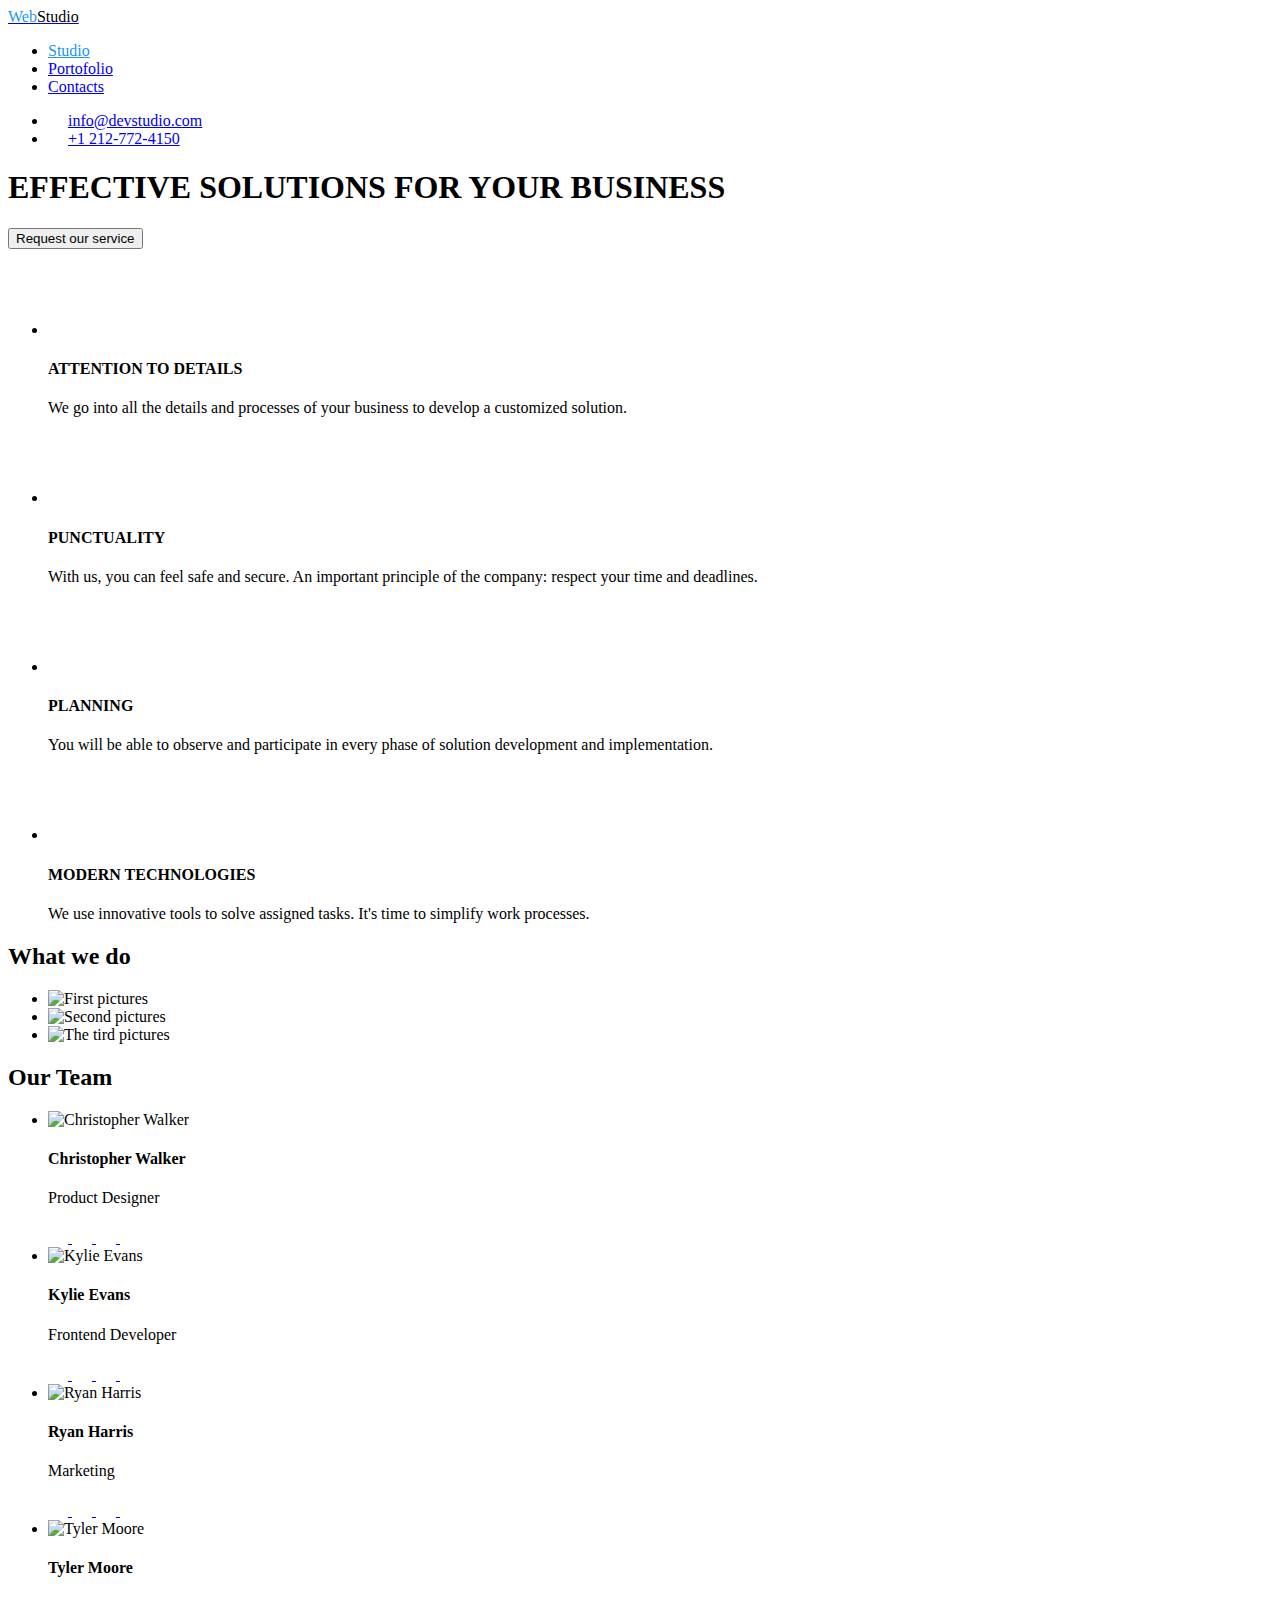
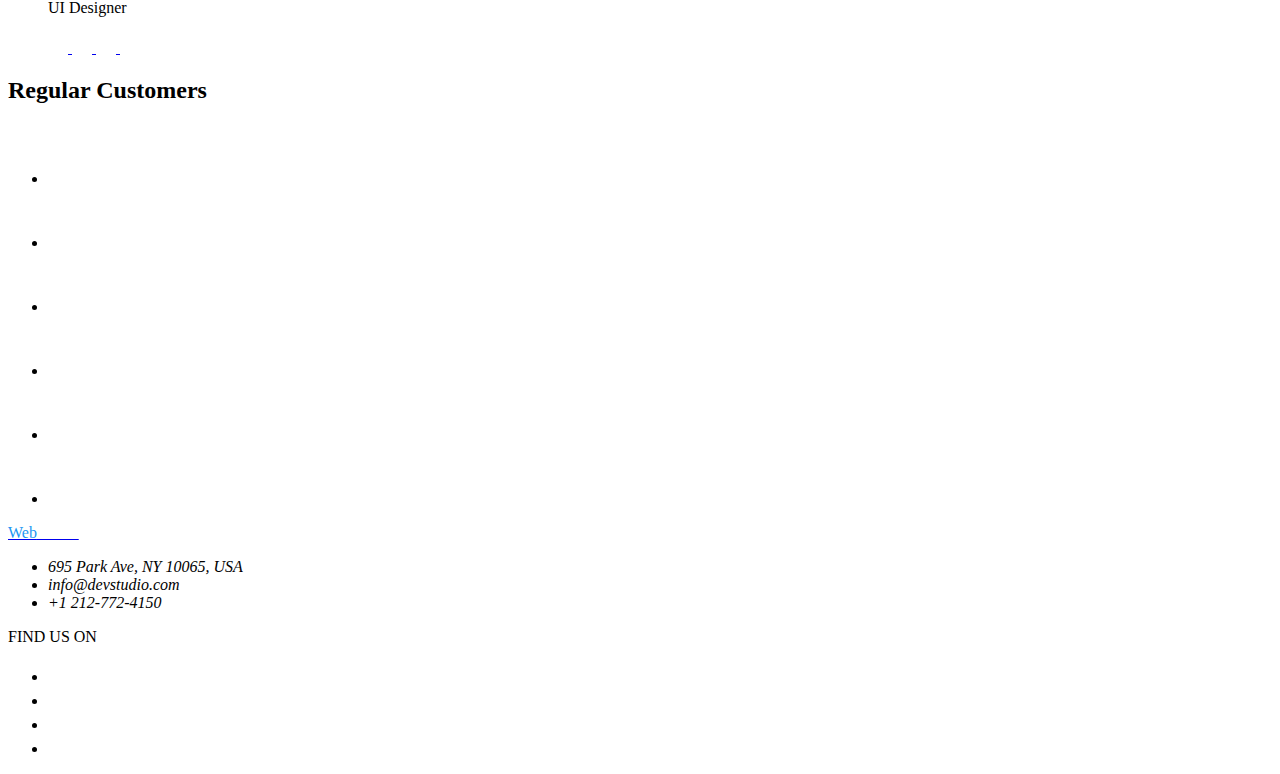
==== index.html @ bbbb0a0f "index.htmk" ====
<!DOCTYPE html>
<html lang="en">
  <head>
    <meta charset="UTF-8" />
    <meta name="viewport" content="width=device-width, initial-scale=1.0" />
    <title>WebStudio Homework</title>
    <link rel="preconnect" href="https://fonts.googleapis.com" />
    <link rel="preconnect" href="https://fonts.gstatic.com" crossorigin />
    <link
      href="https://fonts.googleapis.com/css2?family=Raleway:wght@700&family=Roboto:wght@400;500;700;900&display=swap"
      rel="stylesheet"
    />
    <link rel="stylesheet" href="css/styles.css" />
  </head>
  <body>
    <!-- Menu Bar -->

    <header class="menu_header">
      <section class="main_logo">
        <a
          href="https://www.figma.com/file/TwjztGEkwMravGL9pPVt8l/Web-Studio-Homework-Project?type=design&node-id=74568-301&mode=design&t=quNgdQ1KRycnPcf1-0"
          target="_blank"
        >
          <span style="color: #2196f3">Web</span
          ><span style="color: #000000">Studio</span>
        </a>
      </section>
      <div class="div_nav">
        <nav class="main_nav">
          <ul class="nav_item_ul">
            <li class="nav_item_list current">
              <a href="index.html" style="color: #2196f3">Studio</a>
            </li>
            <li class="nav_item_list">
              <a href="portofolio.html">Portofolio</a>
            </li>
            <li class="nav_item_list"><a href="#contacts">Contacts</a></li>
          </ul>
        </nav>

        <ul class="contact_item">
          <li class="contact_item_list">
            <svg class="social_icon_1" width="16" height="12">
              <use href="./images/symbol-defs.svg#icon-envelope-hover"></use>
            </svg>
            <a class="social_icon_link" href="mailto:info@devstudio.com"
              >info@devstudio.com</a
            >
          </li>
          <li class="contact_item_list">
            <svg class="social_icon_1" width="16" height="12">
              <use href="./images/symbol-defs.svg#icon-smartphone"></use>
            </svg>
            <a href="tel:+12127724150">+1 212-772-4150</a>
          </li>
        </ul>
      </div>
    </header>

    <!-- Title -->
    <main class="main_class">
      <div class="title_container">
        <section class="main_title">
          <h1 class="main_title_h1">EFFECTIVE SOLUTIONS FOR YOUR BUSINESS</h1>
          <div class="container_main_button">
            <button class="main_button" type="button">
              Request our service
            </button>
          </div>
        </section>
      </div>

      <!-- Team  Qualities-->
      <section class="team_qualities_section">
        <ul class="team_qualities">
          <li class="team_qualities_list">
            <svg class="team_qualities_icon" width="70" height="70">
              <use href="./images/symbol-defs.svg#icon-antenna-1"></use>
            </svg>
            <h4 class="team_qualities_skill">ATTENTION TO DETAILS</h4>
            <p class="team_qualities_text">
              We go into all the details and processes of your business to
              develop a customized solution.
            </p>
          </li>

          <li class="team_qualities_list">
            <svg class="team_qualities_icon" width="70" height="70">
              <use href="./images/symbol-defs.svg#icon-clock-1"></use>
            </svg>
            <h4 class="team_qualities_skill">PUNCTUALITY</h4>
            <p class="team_qualities_text">
              With us, you can feel safe and secure. An important principle of
              the company: respect your time and deadlines.
            </p>
          </li>

          <li class="team_qualities_list">
            <svg class="team_qualities_icon" width="70" height="70">
              <use href="./images/symbol-defs.svg#icon-diagram-1"></use>
            </svg>
            <h4 class="team_qualities_skill">PLANNING</h4>
            <p class="team_qualities_text">
              You will be able to observe and participate in every phase of
              solution development and implementation.
            </p>
          </li>

          <li class="team_qualities_list">
            <svg class="team_qualities_icon" width="70" height="70">
              <use href="./images/symbol-defs.svg#icon-astronaut-1"></use>
            </svg>
            <h4 class="team_qualities_skill">MODERN TECHNOLOGIES</h4>
            <p class="team_qualities_text">
              We use innovative tools to solve assigned tasks. It's time to
              simplify work processes.
            </p>
          </li>
        </ul>
      </section>

      <!-- What we do -->
      <section class="whatwedo">
        <h2 class="whatwedo_section">What we do</h2>
        <ul class="whatwedo_gallery">
          <li class="whatwedo_list">
            <img
              src="./images/What we do/box 1.png"
              alt="First pictures"
              width="370"
            />
          </li>

          <li class="whatwedo_list">
            <img
              src="./images/What we do/box 2.jpg"
              alt="Second pictures"
              width="370"
            />
          </li>

          <li class="whatwedo_list">
            <img
              src="./images/What we do/box 3.jpg"
              alt="The tird pictures"
              width="370"
            />
          </li>
        </ul>
      </section>

      <!-- Our Team -->
      <section class="ourteam_section">
        <div class="container ourteam_div">
          <h2 class="ourteam">Our Team</h2>
          <ul class="ourteam_gallery">
            <li class="ourteam_list">
              <img
                src="./images/Our Team/ChristopherWalker.jpg"
                alt="Christopher Walker"
                width="270"
              />
              <h4 class="ourteam_name">Christopher Walker</h4>
              <p class="ourteam_text">Product Designer</p>
              <div class="socialmedia_icon">
                <a class="social_icon" href="#">
                  <svg class="social_icon_svg" width="20" height="20">
                    <use href="./images/symbol-defs.svg#icon-instagram"></use>
                  </svg>
                </a>
                <a class="social_icon" href="#">
                  <svg class="social_icon_svg" width="20" height="20">
                    <use href="./images/symbol-defs.svg#icon-twitter"></use>
                  </svg>
                </a>
                <a class="social_icon" href="#">
                  <svg class="social_icon_svg" width="20" height="20">
                    <use href="./images/symbol-defs.svg#icon-facebook"></use>
                  </svg>
                </a>
                <a class="social_icon" href="#">
                  <svg class="social_icon_svg" width="20" height="20">
                    <use href="./images/symbol-defs.svg#icon-linkedin"></use>
                  </svg>
                </a>
              </div>
            </li>
            <li class="ourteam_list">
              <img
                src="./images/Our Team/KylieEvans.jpg"
                alt="Kylie Evans"
                width="270"
              />
              <h4 class="ourteam_name">Kylie Evans</h4>
              <p class="ourteam_text">Frontend Developer</p>
              <div class="socialmedia_icon">
                <a class="social_icon" href="#">
                  <svg class="social_icon_svg" width="20" height="20">
                    <use href="./images/symbol-defs.svg#icon-instagram"></use>
                  </svg>
                </a>
                <a class="social_icon" href="#">
                  <svg class="social_icon_svg" width="20" height="20">
                    <use href="./images/symbol-defs.svg#icon-twitter"></use>
                  </svg>
                </a>
                <a class="social_icon" href="#">
                  <svg class="social_icon_svg" width="20" height="20">
                    <use href="./images/symbol-defs.svg#icon-facebook"></use>
                  </svg>
                </a>
                <a class="social_icon" href="#">
                  <svg class="social_icon_svg" width="20" height="20">
                    <use href="./images/symbol-defs.svg#icon-linkedin"></use>
                  </svg>
                </a>
              </div>
            </li>
            <li class="ourteam_list">
              <img
                src="./images/Our Team/RyanHarris.jpg"
                alt="Ryan Harris"
                width="270"
              />
              <h4 class="ourteam_name">Ryan Harris</h4>
              <p class="ourteam_text">Marketing</p>
              <div class="socialmedia_icon">
                <a class="social_icon" href="#">
                  <svg class="social_icon_svg" width="20" height="20">
                    <use href="./images/symbol-defs.svg#icon-instagram"></use>
                  </svg>
                </a>
                <a class="social_icon" href="#">
                  <svg class="social_icon_svg" width="20" height="20">
                    <use href="./images/symbol-defs.svg#icon-twitter"></use>
                  </svg>
                </a>
                <a class="social_icon" href="#">
                  <svg class="social_icon_svg" width="20" height="20">
                    <use href="./images/symbol-defs.svg#icon-facebook"></use>
                  </svg>
                </a>
                <a class="social_icon" href="#">
                  <svg class="social_icon_svg" width="20" height="20">
                    <use href="./images/symbol-defs.svg#icon-linkedin"></use>
                  </svg>
                </a>
              </div>
            </li>
            <li class="ourteam_list">
              <img
                src="./images/Our Team/TylerMoore.jpg"
                alt="Tyler Moore"
                width="270"
              />
              <h4 class="ourteam_name">Tyler Moore</h4>
              <p class="ourteam_text">UI Designer</p>
              <div class="socialmedia_icon">
                <a class="social_icon" href="#">
                  <svg class="social_icon_svg" width="20" height="20">
                    <use href="./images/icons.svg#icon-instagram"></use>
                  </svg>
                </a>
                <a class="social_icon" href="#">
                  <svg class="social_icon_svg" width="20" height="20">
                    <use href="./images/symbol-defs.svg#icon-twitter"></use>
                  </svg>
                </a>
                <a class="social_icon" href="#">
                  <svg class="social_icon_svg" width="20" height="20">
                    <use href="./images/symbol-defs.svg#icon-facebook"></use>
                  </svg>
                </a>
                <a class="social_icon" href="#">
                  <svg class="social_icon_svg" width="20" height="20">
                    <use href="./images/symbol-defs.svg#icon-linkedin"></use>
                  </svg>
                </a>
              </div>
            </li>
          </ul>
        </div>
      </section>

      <!-- Regular Customer -->

      <section class="client_section">
        <div class="client_div">
          <h2 class="ourteam">Regular Customers</h2>
          <ul class="list_client">
            <li class="list_client_li">
              <a class="client_link" href="#">
                <svg class="client_icon" width="106" height="60">
                  <use href="./images/symbol-defs.svg#icon-1"></use>
                </svg>
              </a>
            </li>
            <li class="list_client_li">
              <a class="client_link" href="#">
                <svg class="client_icon" width="106" height="60">
                  <use href="./images/symbol-defs.svg#icon-2"></use>
                </svg>
              </a>
            </li>
            <li class="list_client_li">
              <a class="client_link" href="#">
                <svg class="client_icon" width="106" height="60">
                  <use href="./images/symbol-defs.svg#icon-3"></use>
                </svg>
              </a>
            </li>
            <li class="list_client_li">
              <a class="client_link" href="#">
                <svg class="client_icon" width="106" height="60">
                  <use href="./images/symbol-defs.svg#icon-4"></use>
                </svg>
              </a>
            </li>
            <li class="list_client_li">
              <a class="client_link" href="#">
                <svg class="client_icon" width="106" height="60">
                  <use href="./images/symbol-defs.svg#icon-5"></use>
                </svg>
              </a>
            </li>
            <li class="list_client_li">
              <a class="client_link" href="#">
                <svg class="client_icon" width="106" height="60">
                  <use href="./images/symbol-defs.svg#icon-6"></use>
                </svg>
              </a>
            </li>
          </ul>
        </div>
      </section>
    </main>

    <!-- Contact Adress -->

    <footer class="main_footer">
      <section class="all_footer">
        <section class="main_logo">
          <a
            href="https://www.figma.com/file/TwjztGEkwMravGL9pPVt8l/Web-Studio-Homework-Project?type=design&node-id=74568-301&mode=design&t=quNgdQ1KRycnPcf1-0"
            target="_blank"
          >
            <span style="color: #2196f3">Web</span
            ><span style="color: #ffffff">Studio</span>
          </a>
        </section>
        <address class="address">
          <ul class="address_section">
            <li class="address_location">695 Park Ave, NY 10065, USA</li>
            <li class="address_contact">info@devstudio.com</li>
            <li class="address_contact">+1 212-772-4150</li>
          </ul>
        </address>

        <div class="footer_social">
          <p class="find_us">FIND US ON</p>
          <ul class="socialmedia_class">
            <li class="footer_socialmedia_list">
              <a class="footer_social_icon" href="#">
                <svg class="footer_icon_svg" width="20" height="20">
                  <use href="./images/symbol-defs.svg#icon-instagram"></use>
                </svg>
              </a>
            </li>
            <li class="footer_socialmedia_list">
              <a class="footer_social_icon" href="#">
                <svg class="footer_icon_svg" width="20" height="20">
                  <use href="./images/symbol-defs.svg#icon-twitter"></use>
                </svg>
              </a>
            </li>
            <li class="footer_socialmedia_list">
              <a class="footer_social_icon" href="#">
                <svg class="footer_icon_svg" width="20" height="20">
                  <use href="./images/symbol-defs.svg#icon-facebook"></use>
                </svg>
              </a>
            </li>
            <li class="footer_socialmedia_list">
              <a class="footer_social_icon" href="#">
                <svg class="footer_icon_svg" width="20" height="20">
                  <use href="./images/symbol-defs.svg#icon-linkedin"></use>
                </svg>
              </a>
            </li>
          </ul>
        </div>
      </section>
    </footer>
  </body>
</html>
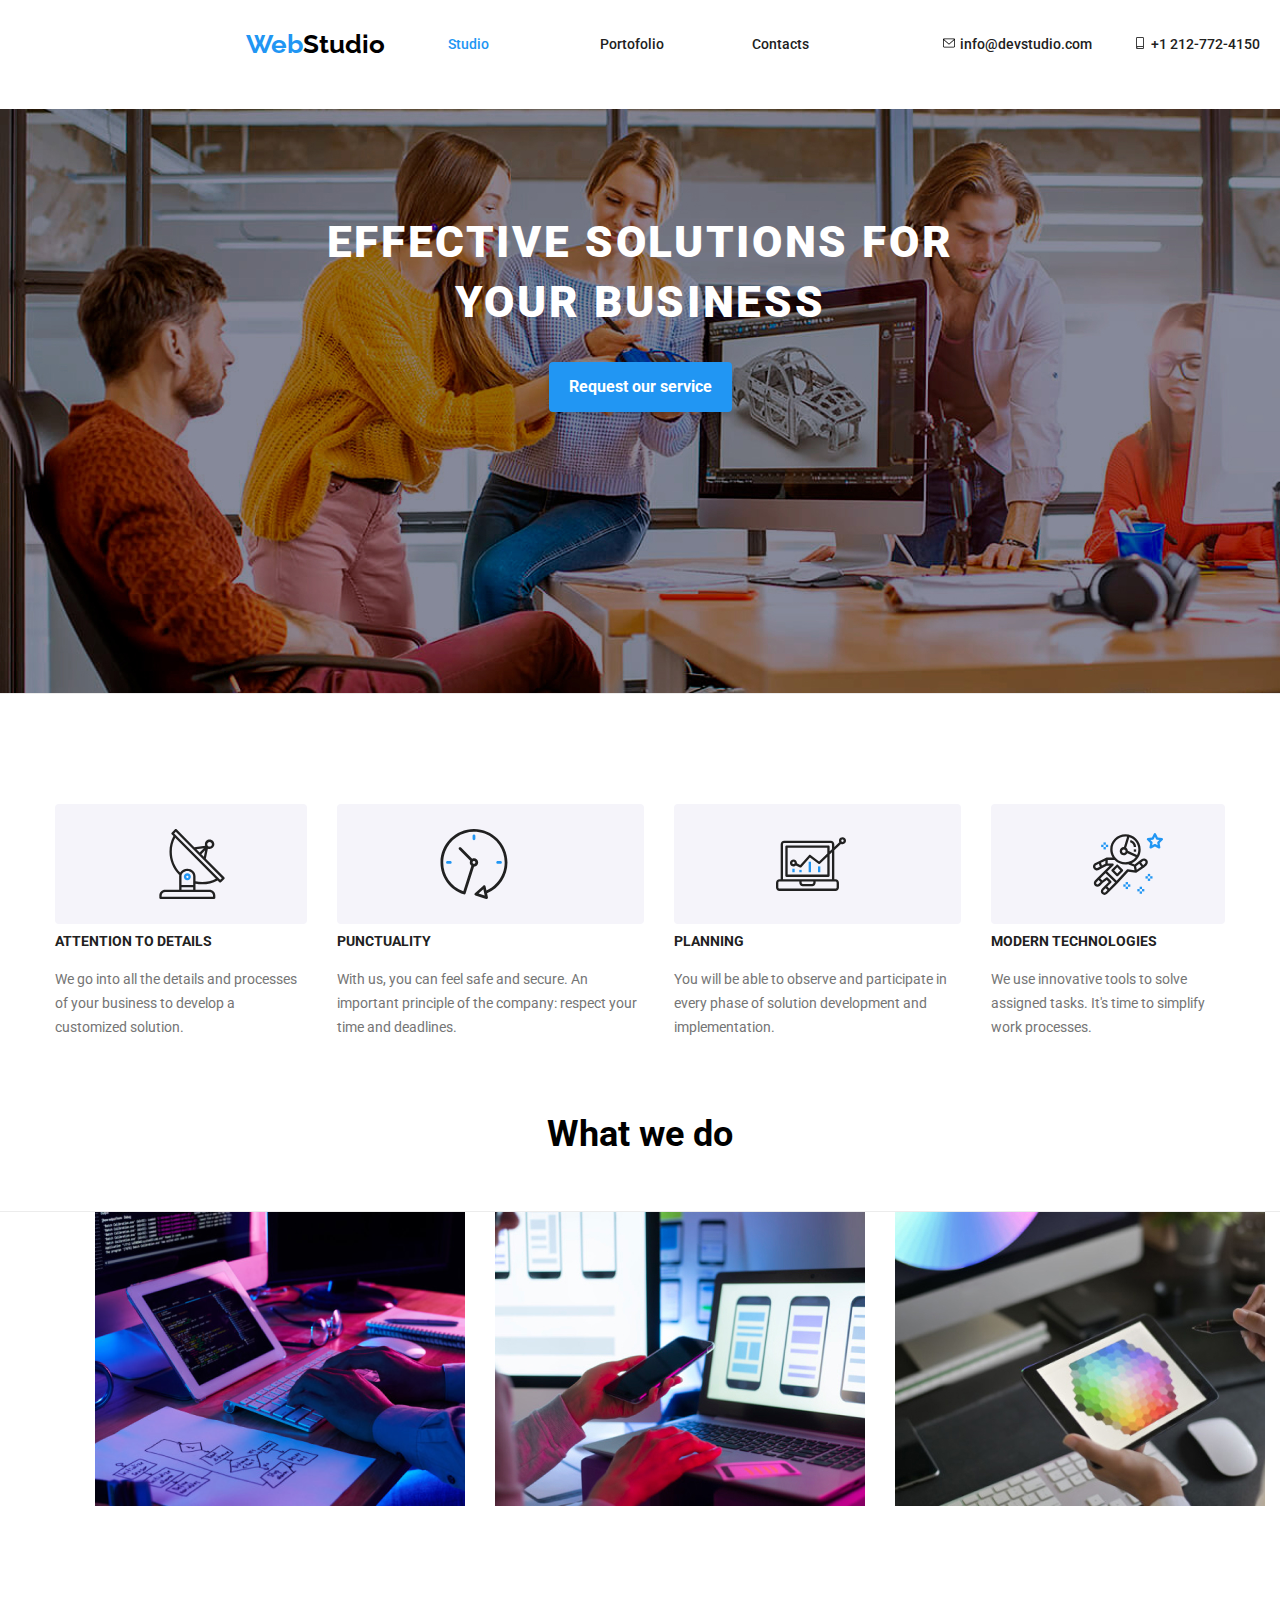
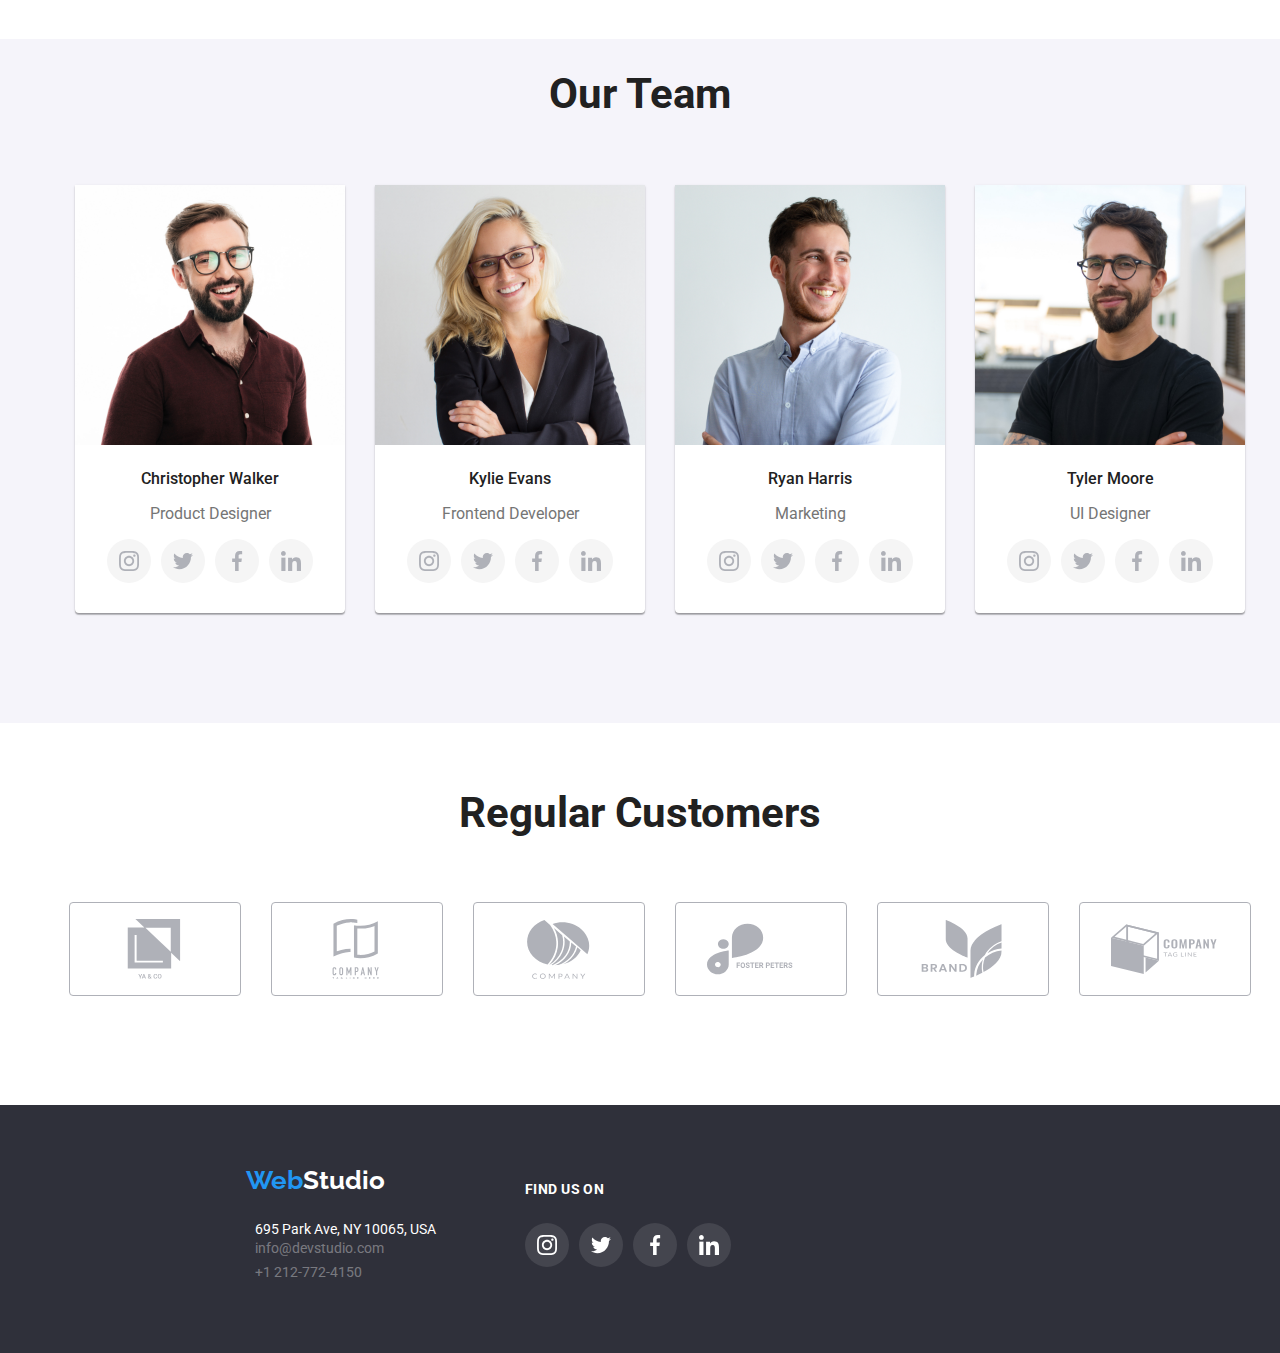
==== commit 0f192665: "update index & css" ====
--- a/index.html
+++ b/index.html
@@ -58,7 +58,7 @@
     </header>
 
     <!-- Title -->
-    <main class="main_class">
+    <main class="main_class" style="overflow-x: hidden">
       <div class="title_container">
         <section class="main_title">
           <h1 class="main_title_h1">EFFECTIVE SOLUTIONS FOR YOUR BUSINESS</h1>
--- a/css/styles.css
+++ b/css/styles.css
@@ -0,0 +1,581 @@
+:root {
+    --primary-font: 'Roboto', sans-serif;
+    --secondary-font: 'Raleway', sans-serif;
+    --primary-color: #212121;
+    --secondary-color: #2196f3;
+    --light-color: #757575;
+    --sec-color: #afb1b8;   
+}
+
+body {
+    background-color: #FFF;
+    margin: 0;
+}
+
+
+/* Menu Bar */
+
+.main_logo {
+    display: flex;
+    justify-content: space-between;
+    font-weight: 700;
+    font-size: 26px;
+    font-family: var(--secondary-font);
+    margin-bottom: 20px;
+}
+
+.menu_header {
+    display: flex;
+    align-items: center;
+    justify-content: space-between;
+    border-bottom: 1px solid #ececec;
+    margin-left: 215px;
+    border: none;
+}
+
+.nav_item_list {
+    font-weight: 500;
+    font-size: 14px;
+    line-height: 1.2;
+    width: 25%;
+    justify-content: space-between;
+    align-items: center;
+    color: var(--primary-color);
+    font-family: var(--primary-font);
+}
+
+.main_nav {
+    background-color: #fff;
+    overflow: hidden;
+    line-height: 16.41px;
+    font-weight: 500;
+    list-style-type: none;
+    justify-content: space-between;
+    display: flex;
+    align-items: center;
+    justify-content: space-between;
+    padding-bottom: 20px;
+}
+
+.main_nav a{
+    font-weight: 500%;
+}
+
+.main_nav ul {
+    display: flex;
+    background-color: #fff;
+    overflow: hidden;
+    line-height: 16.41px;
+    width: 405px;
+    list-style-type: none;
+    justify-content: space-between; 
+}
+
+.div_nav {
+    display: flex;
+    width: 80%;
+    justify-content: space-between;
+    padding: 20px;
+}
+
+
+.nav_item_list a:hover,
+.nav_item_list a:focus {
+    color: var(--secondary-color);
+}
+
+
+.contact_item {
+    display: flex;
+    justify-content: space-between;
+    align-items: center;
+    padding-bottom: 20px;
+    margin-left: auto;
+    gap: 40px;
+}
+
+.contact_item_list a:hover {
+    color: var(--secondary-color);
+}
+
+.contact_item_list:hover,
+.contact_item_list:focus{
+    fill: var(--secondary-color);
+}
+
+.contact_item_list {
+    font-weight: 500;
+    font-size: 14px;
+    line-height: 1.2;
+    font-family: var(--primary-font);
+    justify-content: center;
+}
+
+/* Title */
+.main_title {
+    background-image: url(../images/background.jpg);
+    color: #fff;
+    width: 100%;
+    height: 600px;
+    margin-top: -80px;
+    text-align: center;
+}
+
+element.style {
+    overflow-x: hidden;
+}
+
+.title_container {
+    display: flex;
+    align-items: center;
+    padding-top: 5%;
+    border-bottom: 1px solid #ececec;
+    justify-content: space-between;
+}
+
+.main_title_h1 {
+    font-family: var(--primary-font);
+    text-align: center;
+    font-size: 44px;
+    font-weight: 900;
+    line-height: 1.36;
+    letter-spacing: 0.06em;
+    text-transform: uppercase;
+    margin: 0 auto 30px;
+    max-width: 696px;  
+}
+
+.main_title_h1 {
+    padding-top: 120px;
+}
+
+.main_button {
+    color: #fff;
+    padding: 10px 20px;
+    border-radius: 4px;
+    font-weight: 700;
+    font-size: 16px;
+    border: none;
+    text-align: center;
+    line-height: 1.87;
+    font-family: var(--primary-font);
+    background-color: var(--secondary-color);
+    box-shadow: 0px 4px 4px 0px #00000026;
+}
+
+.container_main_button {
+    display: flex;
+    justify-content: center;
+}
+
+.main_button:hover,
+.main_button:focus {
+    background-color: #188ce8;
+    box-shadow: 0px 4px 4px 0px #00000026;
+}
+
+/* Team Qualities */
+
+.team_qualities_section {
+    display: flex;
+    justify-self: center;
+    margin: auto;
+    background-color: #ffffff;
+    top: 774px;
+    width: 1170px;
+    height: 251px;
+  }
+
+ul.team_qualities {
+    display: flex;
+    gap: 30px;
+    padding: 0;
+}
+.team_qualities_section p{
+    line-height: 1.71;
+}
+
+.team_qualities_skill {
+    font-family: var(--primary-font);
+    font-weight: 700;
+    font-size: 14px;
+    color: var(--primary-color);
+    line-height: 1.2;
+    text-align: left;
+    margin-top: 30px;
+
+}
+
+.team_qualities_text {
+    font-family: var(--primary-font);
+    font-weight: 400;
+    font-size: 14px;
+    color: var(--light-color);
+    line-height: 1.5;
+}
+
+.team_qualities_list {
+    display: block;
+    height: 120px;
+    background-color: #f5f4fa;
+    border-radius: 4px;
+    margin-top: 94px;
+}
+
+.team_qualities_icon {
+    text-align: center;
+    margin-top: 25px;
+    align-content: center;
+    margin-left: 102px;
+}
+
+
+/* What we do */
+
+.whatwedo_section {
+    font-family: var(--primary-font);
+    font-weight: 700;
+    font-size: 36px;
+    line-height: 2.63;
+    text-align: center;
+    padding-top: 42px;
+    margin-top: 100px;
+}
+
+.whatwedo img{
+    width: 370px;
+    height: 294px;
+    top: 1061px;
+    left: 215px;
+}
+
+.whatwedo_gallery {
+    display: flex;
+    gap: 30px;
+    padding-bottom: 94px;
+    border-top: 1px solid #ececec;
+    width: 100%;
+    top: 1061px;
+    left: 215px;
+    justify-content: center;
+    align-items: center;
+}
+
+/* Our Team */
+
+.ourteam_section {
+    line-height: 1.19;
+    background-color: #f5f4fa;
+    padding-bottom: 94px;
+
+      }
+
+.ourteam {
+    font-family: var(--primary-font);
+    font-weight: 700;
+    font-size: 42px;
+    color: var(--primary-color);
+    text-align: center;
+    line-height: 2.63;
+}
+
+.ourteam_gallery {
+    display: flex;
+    gap: 30px;
+    justify-content: center;
+}
+
+.ourteam_list {
+    background-color: #fff;
+    box-shadow: 0px 1px 3px rgba(0, 0, 0, 0.12), 0px 1px 1px rgba(0, 0, 0, 0.14),0px 2px 1px rgba(0, 0, 0, 0.2);
+    border-radius: 0px 0px 4px 4px;
+    text-align: center;
+}
+
+
+.ourteam_name {
+    font-family: var(--primary-font);
+    font-weight: 500;
+    font-size: 16px;
+    text-align: center;
+    color: var(--primary-color);
+    line-height: 1.17;
+    font-weight: 500;
+    font-size: 16px;
+    margin-bottom: 10px;
+}
+
+.ourteam_text {
+    font-family: var(--primary-font);
+    font-weight: 400;
+    font-size: 16px;
+    color: var(--light-color);
+    text-align: center;
+    line-height: 1.17;
+}
+
+.container {
+
+    margin-left: auto;
+    margin-right: auto;
+    width: 1200px;
+    padding-left: 15px;
+    padding-right: 15px;
+}
+
+/* Regular client */
+
+
+
+.list_client {
+    display: flex;
+    gap: 30px;
+    height: 92px;
+}
+
+.list_client_li {
+    display: flex;
+    height: 92px;
+    align-items: center;
+    justify-content: center;
+}
+
+.client_link {
+    display: flex;
+    width: 100%;
+    border: 1px solid var(--sec-color);
+    width: 170px;
+    height: 92px;
+    top: 2493px;
+    left: 415px;
+    border-radius: 4px;
+    text-align: center;
+}
+
+.client_icon {
+    fill: var(--sec-color);
+    align-items: center;
+    justify-content: center;
+    margin-left: 31px;
+    margin-top: 16px;    
+}
+
+.client_section {
+    display: flex;
+    margin-bottom: 94px;
+    justify-content: center;
+}
+
+.client_link:hover .client_icon,
+.client_link:focus .client_icon{
+    fill: var(--secondary-color);
+}
+
+.client_link:hover,
+.client_link:focus {
+    border: 1px solid var(--secondary-color);
+}
+
+.socialmedia_icon {
+    display: flex;
+    gap: 10px;
+    margin-left: 32px;
+    margin-bottom: 30px;
+    margin-top: 16px;
+}
+
+.social_icon {
+    display: flex;
+    width: 44px;
+    height: 44px;  
+    border-radius: 50%;
+    background-color: #f5f5f5;
+    align-items: center;
+    justify-content: center;
+}
+
+.next_team {
+    display: flex;
+}
+.social_icon:hover,
+.social_icon:focus,
+.footer_social_icon:hover,
+.footer_social_icon:focus {
+    background-color: #2196f3;
+}
+
+.footer_social_icon {
+    display: flex;
+    width: 44px;
+    height: 44px;  
+    border-radius: 50%;
+    background: #FFFFFF1A;
+    align-items: center;
+    justify-content: center;   
+}
+
+.footer_social_icon:hover .footer_icon_svg,
+.footer_social_icon:focus .footer_icon_svg{
+    fill: #f5f5f5;
+}
+
+.footer_icon_svg {
+    fill: #fff;}
+
+.social_icon:hover .social_icon_svg,
+.social_icon:focus .social_icon_svg{
+    fill: #f5f5f5;
+}
+
+.social_icon_svg {
+    fill: #afb1b8;
+}
+
+/* PORTOFOLIO */
+
+
+.button_portofolio {
+    display: flex;
+    gap: 8px;
+    justify-content: center;
+}
+
+.button_portofolio button{
+    display:block;
+    font-family: var(--primary-font);
+    font-weight: 500;
+    line-height: 38px;
+    letter-spacing: 0.03em;
+    font-size: 16px;
+    display: inline-block;
+    padding: 6px 22px;
+    border: 1px solid transparent;
+    border-radius: 4px;
+    margin-bottom: 50px;
+}
+
+button:hover,
+button:focus {
+    font-family: var(--primary-font);
+    color: #fff;
+    background-color: var(--secondary-color);
+    box-shadow: 0px 2px 2px 0px #0000001F;
+    box-shadow: 0px 1px 2px 0px #00000014;
+    box-shadow: 0px 3px 1px 0px #0000001A;
+}
+
+.portofolio_name {
+    font-family: var(--primary-font);
+    font-weight: 700;
+    font-size: 18px;
+    color: var(--primary-color);
+    text-align: center;
+    line-height: 2.25;
+    text-align: left;
+    margin-bottom: 4px;
+    margin-left: 24px;
+}
+.portofolio_text {
+    font-family: var(--primary-font);
+    font-family: 400;
+    font-size: 16px;
+    color: var(--light-color);
+    text-align: center;
+    line-height: 1.87;
+    text-align: left;
+    margin-left: 24px;
+}
+
+.portofolio_list {
+    display: flex;
+    flex-wrap: wrap;
+    gap: 30px;
+    justify-content: center;
+}
+.gallery_list {
+    border: 1px solid #EEEEEE;
+}
+
+.gallery_list:hover,
+.gallery_list:focus {
+    box-shadow: 1px 4px 6px 0px #00000029;
+    box-shadow: 0px 4px 4px 0px #0000000F;
+    box-shadow: 0px 1px 1px 0px #0000001F;
+    }
+
+/* Contact Adress */
+.main_footer {
+    font-family: var(--primary-font);
+    font-weight: 400;
+    background-color: #2F303A;
+    font-size: 26px;
+    padding-left: 215px;
+    
+}
+
+.all_footer {
+    padding: 60px 0;
+}
+
+.main_logo {
+    margin-left: 31px;
+}
+
+.address_location {
+    font-family: var(--primary-font);
+    font-weight: 400;
+    font-size: 14px;
+    color: #FFFFFF;
+    font-style: normal;
+}
+
+.address_contact {
+    font-family: var(--primary-font);
+    font-weight: 400;
+    font-size: 14px;
+    color: #FFFFFF99;
+    opacity: 60%;
+    line-height: 1.7;
+    font-style: normal;
+}
+
+.footer_social {
+    margin-left: 270px;
+    margin-top: -130px;
+}
+
+.find_us {
+    color: #FFFFFF;
+    font-family: var(--primary-font);
+    font-size: 14px;
+    font-weight: 700;
+    line-height: 16px;
+    letter-spacing: 0.03em;
+    text-align: left;
+    margin-left: 40px;
+}
+
+.socialmedia_class {
+    display: flex;
+    gap: 10px;
+}
+
+
+/* For all pages */
+ul {
+    list-style-type: none;
+    margin-block-start: 1em;
+    margin-block-end: 1em;
+    margin-inline-start: 0px;
+    margin-inline-end: 0px;
+    padding-inline-start: 40px;
+}
+
+a{
+    text-decoration: none;
+    color: var(--primary-color);
+}
+
+button {
+    cursor: pointer;
+}
